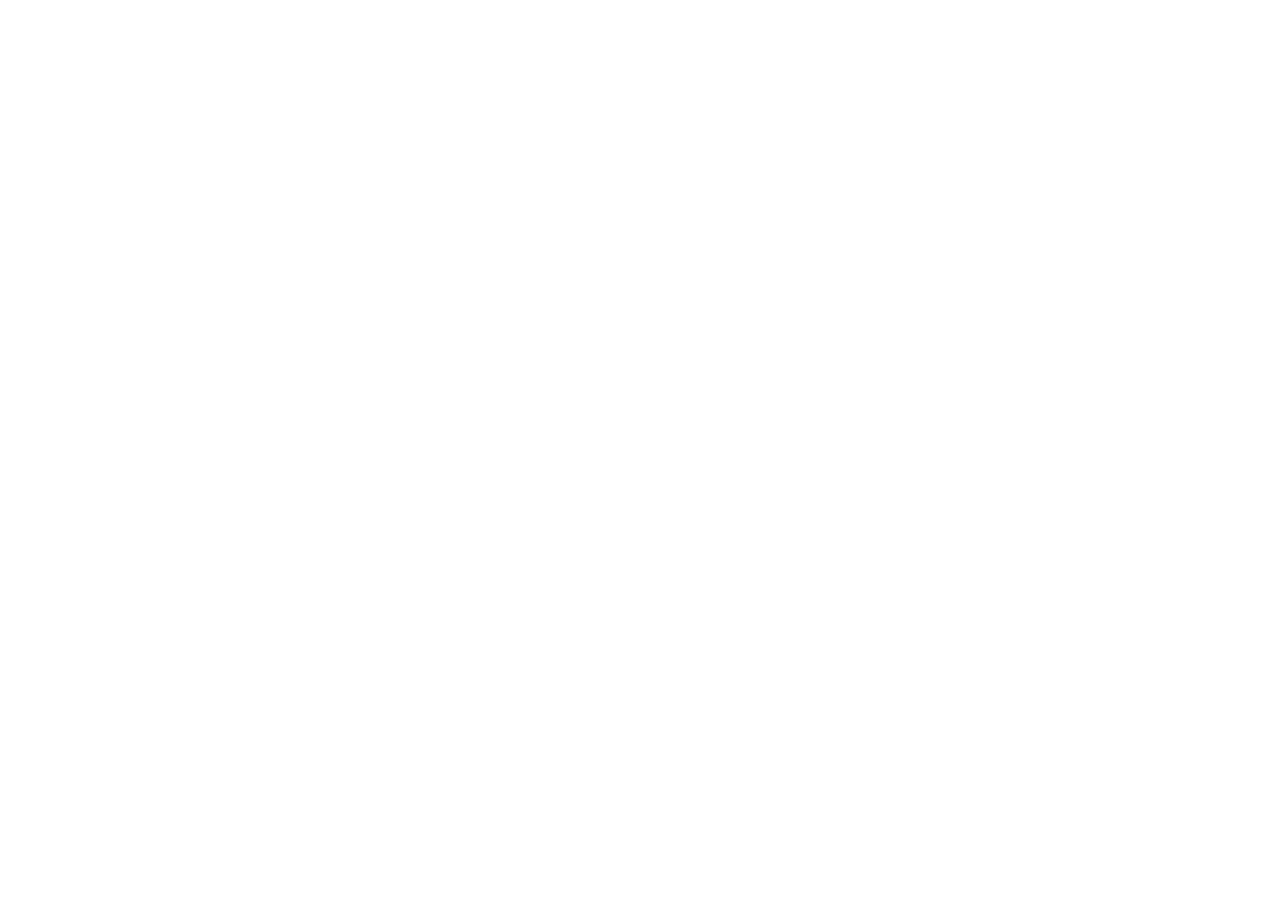
==== css_variables/css_variables.html @ 35486aac "css variable  project initiated" ====
<!DOCTYPE html>
<html lang="en">

<head>
    <meta charset="UTF-8">
    <meta name="viewport" content="width=device-width, initial-scale=1.0">
    <title>CSS Variables</title>
    <link rel="stylesheet" href="styles.css">
</head>

<body>


    <script src="./scripts.js"></script>
</body>

</html>
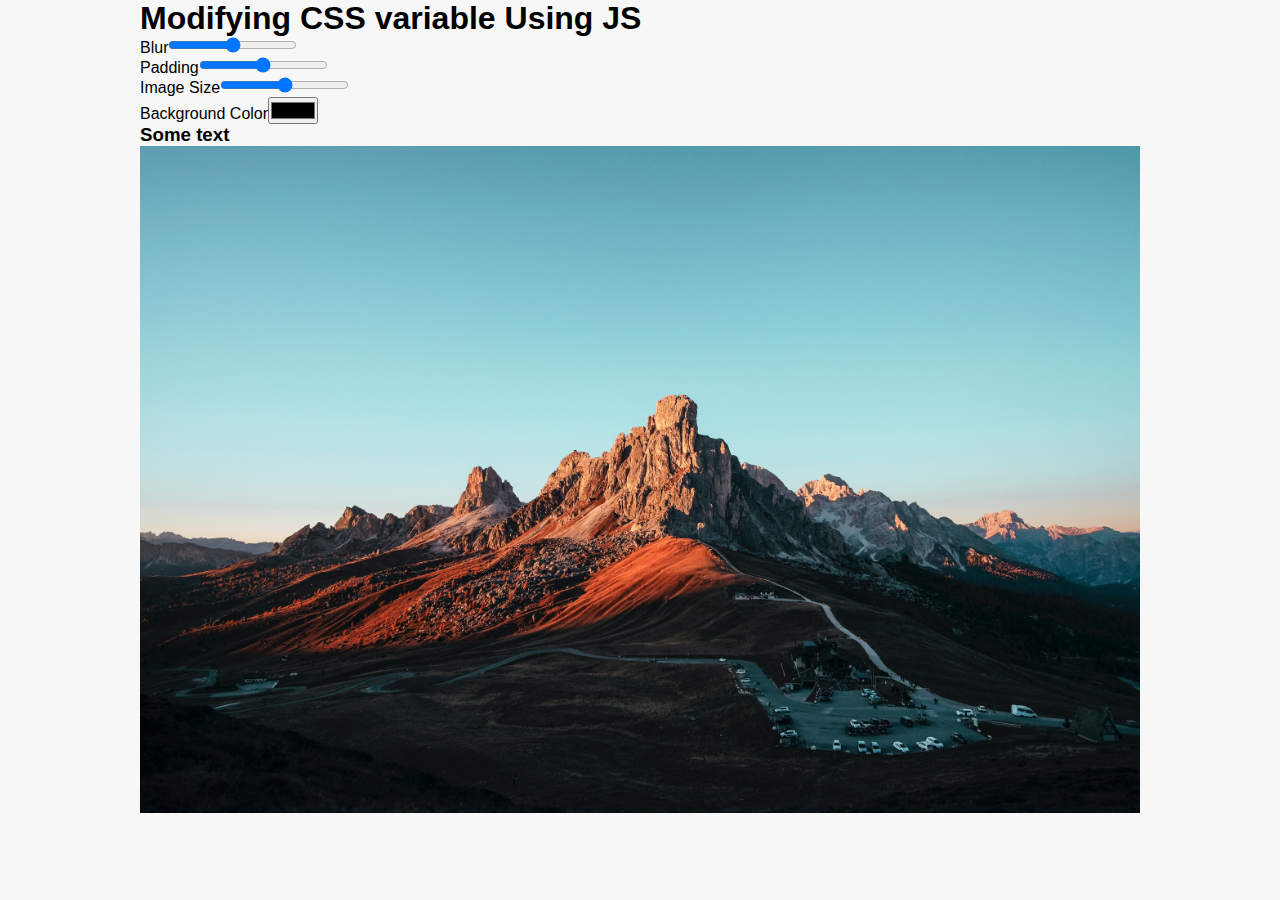
==== commit 379d803a: "completed the css variable html setup and completed some basic css" ====
--- a/css_variables/css_variables.html
+++ b/css_variables/css_variables.html
@@ -9,7 +9,23 @@
 </head>
 
 <body>
-
+    <div class="main">
+        <div class="headings">
+            <h1>Modifying CSS variable Using <span class="color">JS</span></h1>
+        </div>
+        <div class="inputs">
+            <div class="slider">Blur<input type="range" max="100" min="0" id="blurslider"></div>
+            <div class="slider">Padding<input type="range" max="100" min="0" id="paddingslider"></div>
+            <div class="slider">Image Size<input type="range" max="100" min="0" id="imagesize"></div>
+            <div class="colorpicker">Background Color<input type="color" id="colorpicker"></div>
+        </div>
+        <div class="pics">
+            <h3>Some text</h3>
+            <div class="imagebox">
+                <img src="./nature.jpg" alt="nature">
+            </div>
+        </div>
+    </div>
 
     <script src="./scripts.js"></script>
 </body>
--- a/css_variables/styles.css
+++ b/css_variables/styles.css
@@ -0,0 +1,21 @@
+* {
+    margin: 0;
+    padding: 0;
+    box-sizing: border-box;
+    font-family: sans-serif;
+}
+
+body {
+    background-color: var(--primary);
+}
+
+.main {
+    max-width: 1000px;
+    margin: auto;
+}
+
+
+
+img {
+    width: 100%;
+}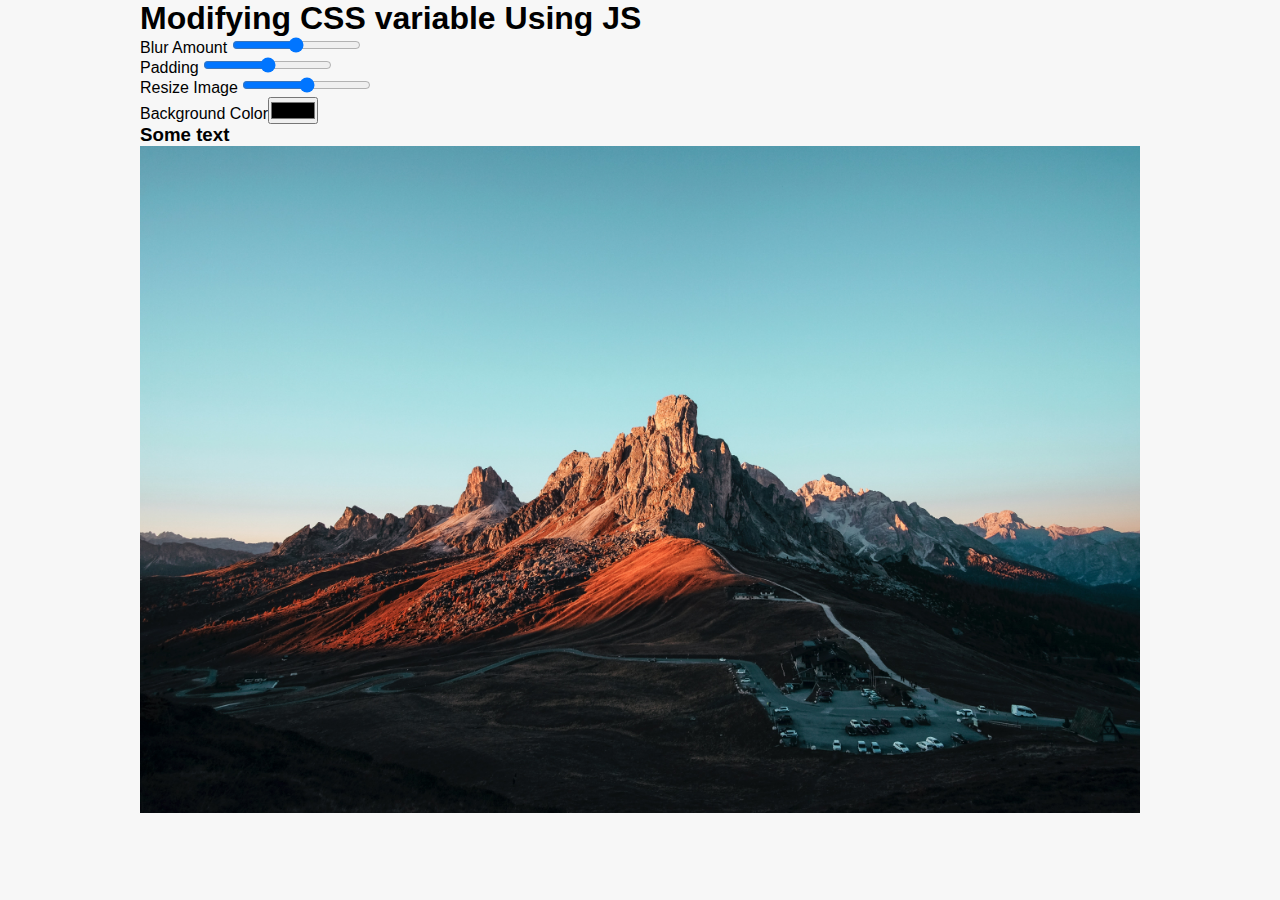
==== commit a9a48d92: "label added to inputs" ====
--- a/css_variables/css_variables.html
+++ b/css_variables/css_variables.html
@@ -14,9 +14,18 @@
             <h1>Modifying CSS variable Using <span class="color">JS</span></h1>
         </div>
         <div class="inputs">
-            <div class="slider">Blur<input type="range" max="100" min="0" id="blurslider"></div>
-            <div class="slider">Padding<input type="range" max="100" min="0" id="paddingslider"></div>
-            <div class="slider">Image Size<input type="range" max="100" min="0" id="imagesize"></div>
+            <div class="slider">
+                <label for="blurslider">Blur Amount</label>
+                <input type="range" max="100" min="0" id="blurslider">
+            </div>
+            <div class="slider">
+                <label for="paddingslider">Padding</label>
+                <input type="range" max="100" min="0" id="paddingslider">
+            </div>
+            <div class="slider">
+                <label for="imagesize">Resize Image</label>
+                <input type="range" max="100" min="0" id="imagesize">
+            </div>
             <div class="colorpicker">Background Color<input type="color" id="colorpicker"></div>
         </div>
         <div class="pics">
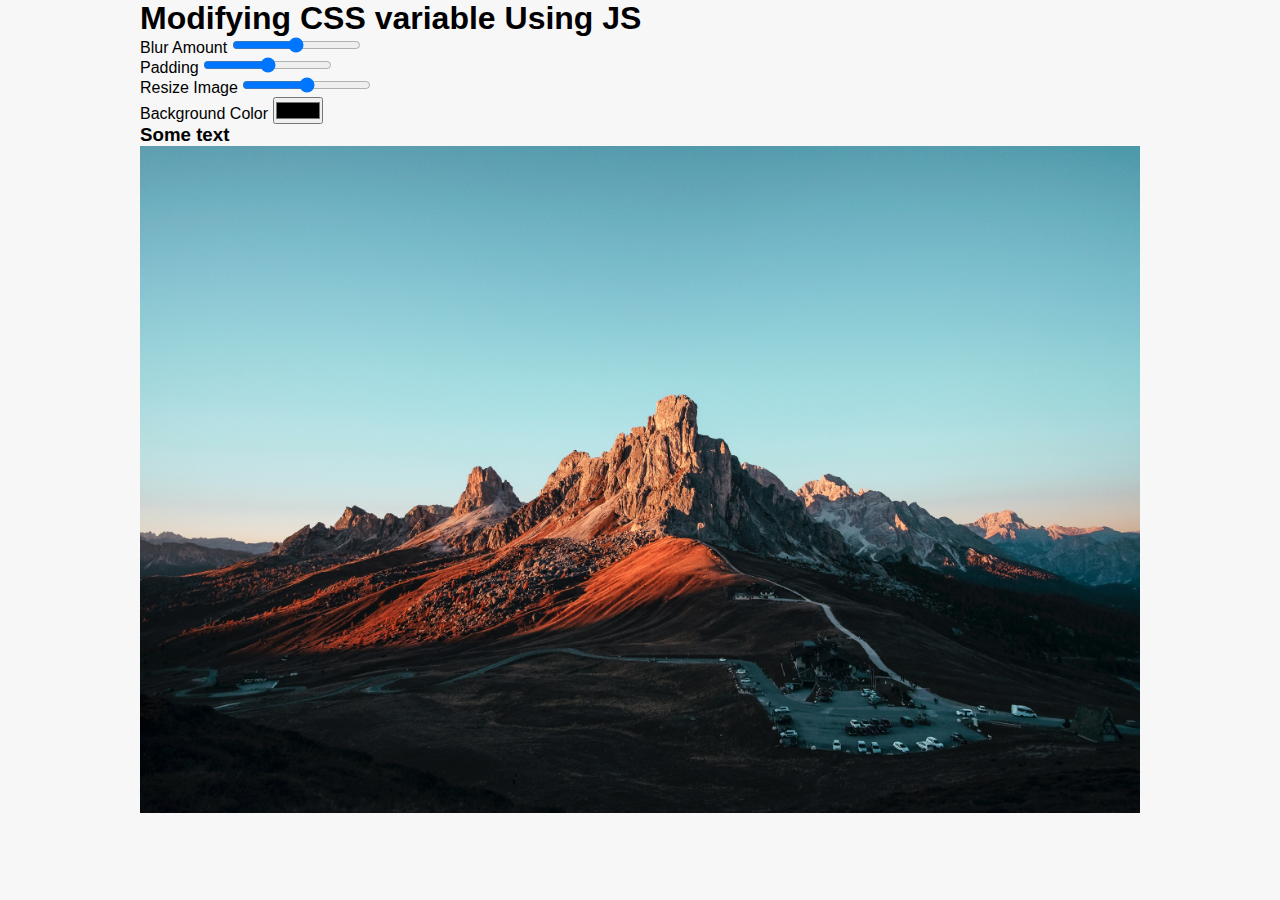
==== commit 77e5c8a4: "label added" ====
--- a/css_variables/css_variables.html
+++ b/css_variables/css_variables.html
@@ -26,7 +26,10 @@
                 <label for="imagesize">Resize Image</label>
                 <input type="range" max="100" min="0" id="imagesize">
             </div>
-            <div class="colorpicker">Background Color<input type="color" id="colorpicker"></div>
+            <div class="colorpicker">
+                <label for="colorpicker">Background Color</label>
+                <input type="color" id="colorpicker">
+            </div>
         </div>
         <div class="pics">
             <h3>Some text</h3>
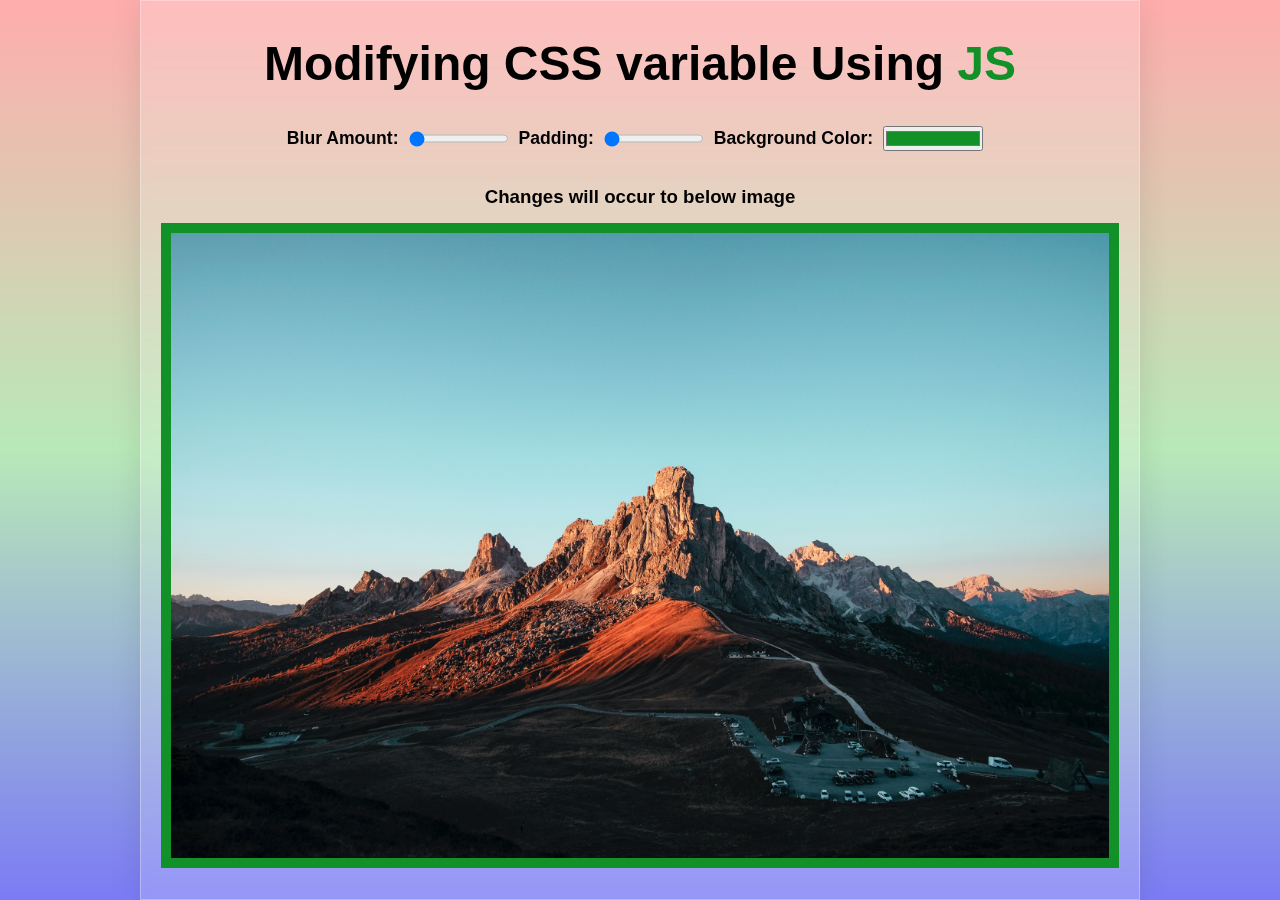
==== commit 91a0463f: "css variable done" ====
--- a/css_variables/css_variables.html
+++ b/css_variables/css_variables.html
@@ -11,28 +11,24 @@
 <body>
     <div class="main">
         <div class="headings">
-            <h1>Modifying CSS variable Using <span class="color">JS</span></h1>
+            <h1>Modifying CSS variable Using <span class="highlight">JS</span></h1>
         </div>
         <div class="inputs">
-            <div class="slider">
-                <label for="blurslider">Blur Amount</label>
-                <input type="range" max="100" min="0" id="blurslider">
+            <div class="slider inputstyle">
+                <label for="blurslider">Blur Amount:</label>
+                <input type="range" max="25" value="0" min="0" name="blurslider" id="blurslider" data-size="px">
             </div>
-            <div class="slider">
-                <label for="paddingslider">Padding</label>
-                <input type="range" max="100" min="0" id="paddingslider">
+            <div class="slider inputstyle">
+                <label for="paddingslider">Padding:</label>
+                <input type="range" max="50" value="10" min="10" name="paddingslider" id="paddingslider" data-size="px">
             </div>
-            <div class="slider">
-                <label for="imagesize">Resize Image</label>
-                <input type="range" max="100" min="0" id="imagesize">
-            </div>
-            <div class="colorpicker">
-                <label for="colorpicker">Background Color</label>
-                <input type="color" id="colorpicker">
+            <div class="colorpicker inputstyle">
+                <label for="colorpicker">Background Color:</label>
+                <input type="color" value="#129129" name="colorpicker" id="colorpicker">
             </div>
         </div>
         <div class="pics">
-            <h3>Some text</h3>
+            <h3>Changes will occur to below image</h3>
             <div class="imagebox">
                 <img src="./nature.jpg" alt="nature">
             </div>
--- a/css_variables/styles.css
+++ b/css_variables/styles.css
@@ -1,3 +1,9 @@
+:root {
+    --blurslider: 0px;
+    --paddingslider: 10px;
+    --colorpicker: #129129;
+}
+
 * {
     margin: 0;
     padding: 0;
@@ -6,16 +12,61 @@
 }
 
 body {
-    background-color: var(--primary);
+    background-image: linear-gradient(rgb(255, 173, 173), rgb(184, 233, 184), rgb(123, 123, 245));
 }
 
 .main {
+    padding: 20px;
     max-width: 1000px;
+    height: 100vh;
     margin: auto;
+    text-align: center;
+    background: rgba(255, 255, 255, 0.2);
+    border: 1px solid rgba(255, 255, 255, 0.3);
+    box-shadow: 0 4px 30px rgba(0, 0, 0, 0.1);
+    backdrop-filter: blur(5px);
+
 }
 
+.headings {
+    font-size: 1.5rem;
+    padding: 15px 0;
+}
+
+.inputs {
+    padding: 20px;
+    font-size: 1.1rem;
+    font-weight: 600;
+}
+
+.inputs,
+.inputstyle {
+    display: flex;
+    align-items: center;
+    justify-content: center;
+    flex-wrap: wrap;
+}
+
+input {
+    margin: 0 10px;
+    display: block;
+    height: 25px;
+    width: 100px;
+}
 
 
 img {
     width: 100%;
+    height: 100%;
+    background: var(--colorpicker);
+    padding: var(--paddingslider);
+    filter: blur(var(--blurslider));
+}
+
+.highlight {
+    color: var(--colorpicker);
+}
+
+.pics h3 {
+    padding: 15px;
 }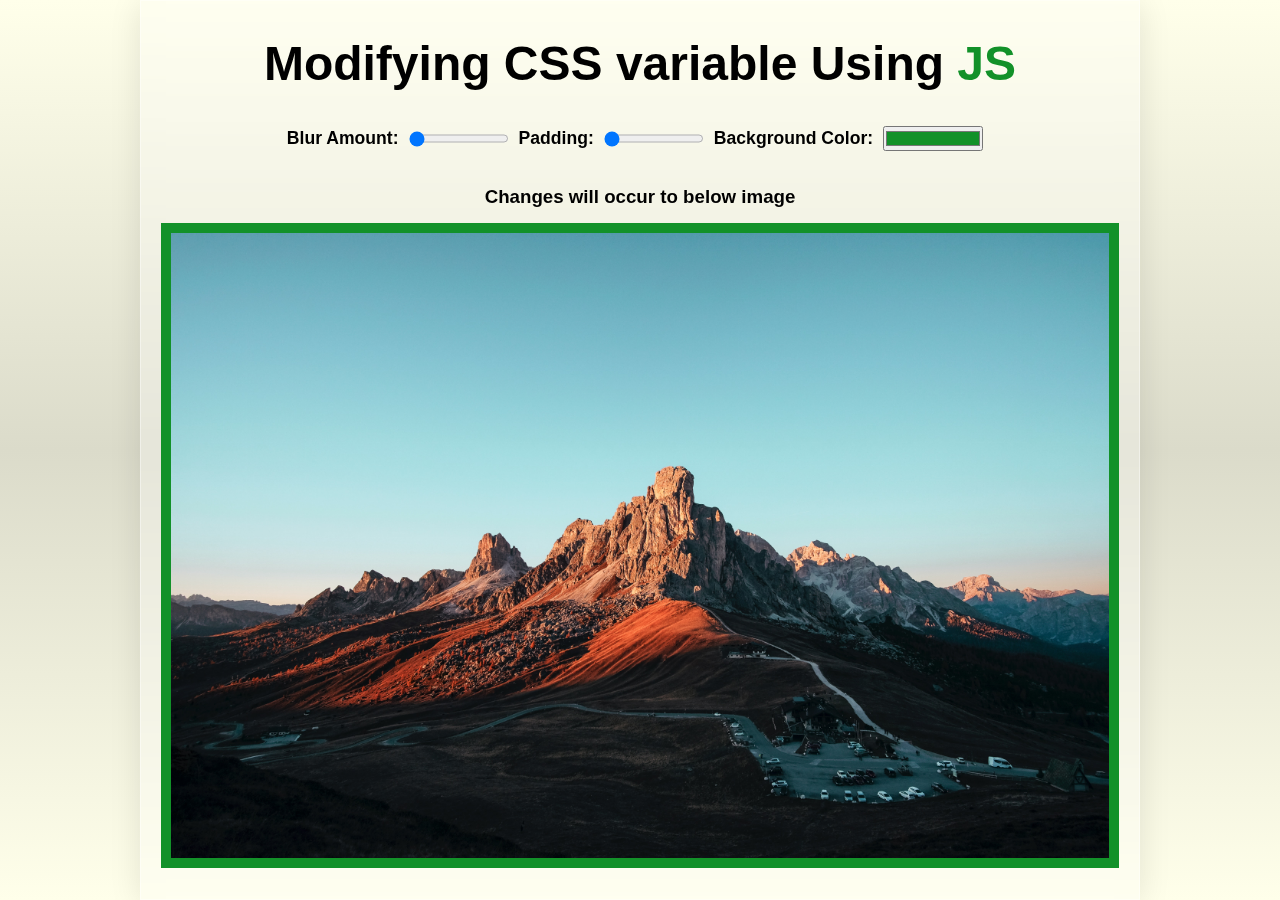
==== commit 8c2d6307: "css variable done" ====
--- a/css_variables/css_variables.html
+++ b/css_variables/css_variables.html
@@ -35,7 +35,8 @@
         </div>
     </div>
 
-    <script src="./scripts.js"></script>
+    <script src="./scripts.js">
+    </script>
 </body>
 
 </html>--- a/css_variables/styles.css
+++ b/css_variables/styles.css
@@ -12,7 +12,7 @@
 }
 
 body {
-    background-image: linear-gradient(rgb(255, 173, 173), rgb(184, 233, 184), rgb(123, 123, 245));
+    background-image: linear-gradient(#Ffffea, #dbdbca, #ffffea);
 }
 
 .main {
@@ -21,10 +21,10 @@
     height: 100vh;
     margin: auto;
     text-align: center;
-    background: rgba(255, 255, 255, 0.2);
-    border: 1px solid rgba(255, 255, 255, 0.3);
+    background: rgba(255, 255, 255, 0.3);
+    border: 1px solid rgba(255, 255, 255, 0.4);
     box-shadow: 0 4px 30px rgba(0, 0, 0, 0.1);
-    backdrop-filter: blur(5px);
+    backdrop-filter: blur(10px);
 
 }
 
